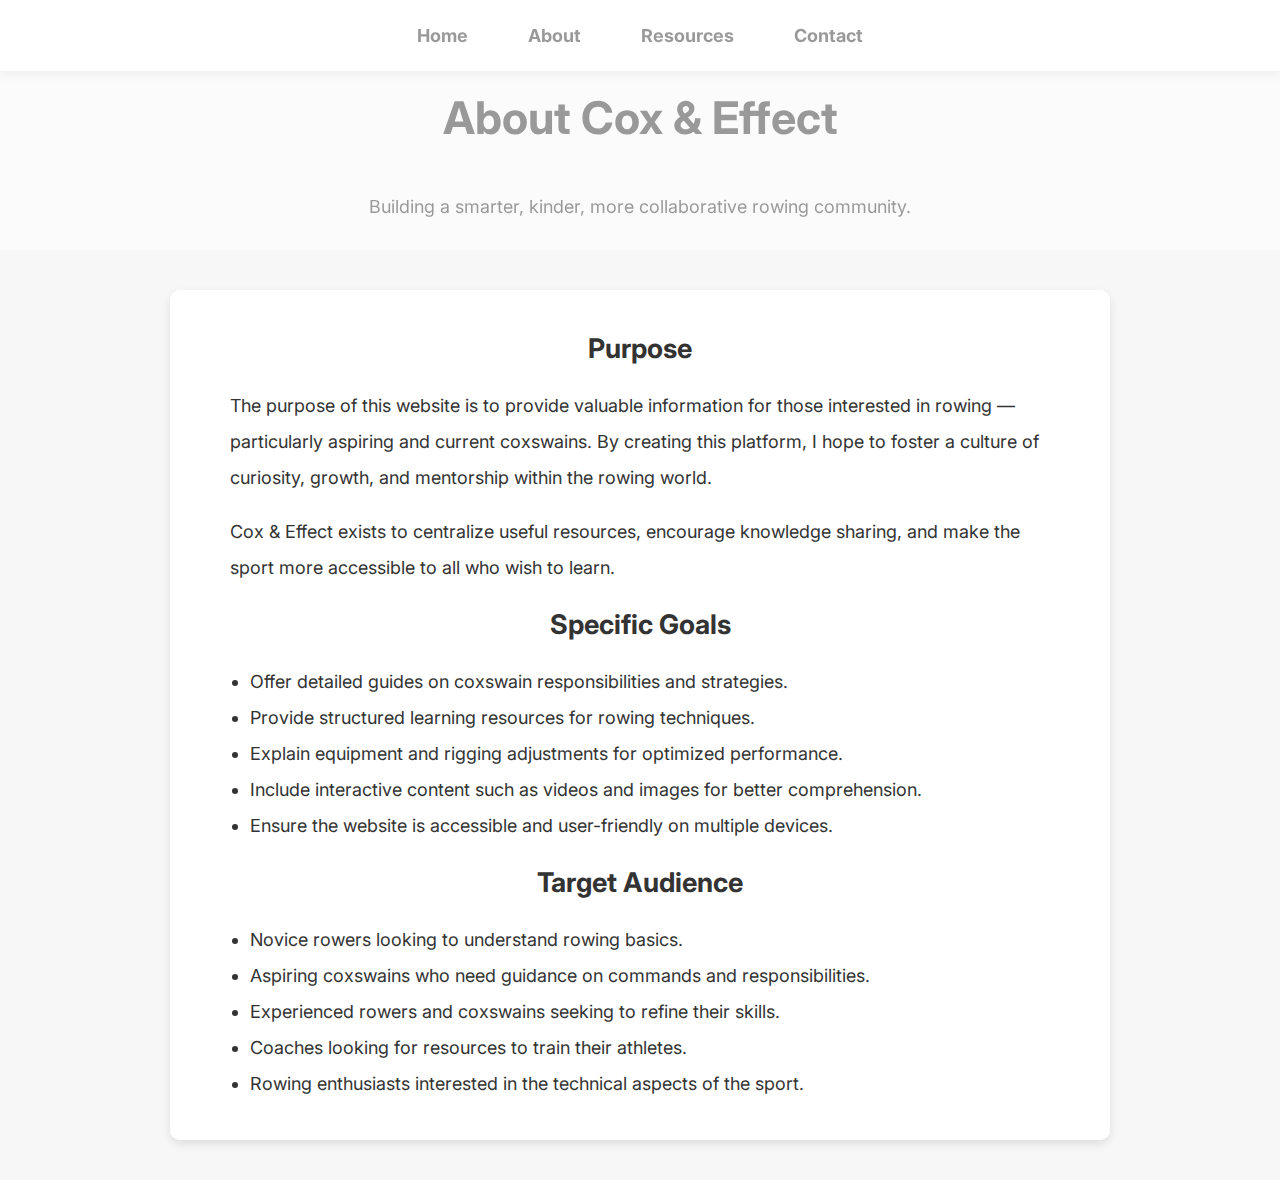
==== about.html @ 3f10d1a4 "Update about.html" ====
<!DOCTYPE html>
<html lang="en">

<head>
    <meta charset="UTF-8">
    <meta name="viewport" content="width=device-width, initial-scale=1.0">
    <meta name="description"
        content="Cox & Effect is a resource hub for rowers and coxswains — providing guides, strategies, and tools to support learning, leadership, and growth in rowing.">
    <title>About | Cox & Effect</title>
    <link href="https://fonts.googleapis.com/css2?family=Inter:wght@300;400;700&display=swap" rel="stylesheet">
    <link rel="stylesheet" href="stylepage.css">
</head>

<body>
    <!-- Navigation Bar -->
    <nav>
        <ul class="nav-list">
            <li><a href="index.html">Home</a></li>
            <li><a href="about.html">About</a></li>
            <li><a href="resources.html">Resources</a></li>
            <li><a href="contact.html">Contact</a></li>
        </ul>
    </nav>

    <!-- Header -->
    <header>
        <h1>About Cox & Effect</h1>
        <p>Building a smarter, kinder, more collaborative rowing community.</p>
    </header>

    <!-- Main Content -->
    <section>
        <h2>Purpose</h2>
        <p style="line-height: 2;">
            The purpose of this website is to provide valuable information for those interested in rowing — particularly aspiring and current coxswains. By creating this platform, I hope to foster a culture of curiosity, growth, and mentorship within the rowing world.
        </p>

        <p style="line-height: 2;">
            Cox & Effect exists to centralize useful resources, encourage knowledge sharing, and make the sport more accessible to all who wish to learn.
        </p>

        <h2>Specific Goals</h2>
        <ul style="line-height: 2; text-align: left; padding-left: 60px;">
            <li>Offer detailed guides on coxswain responsibilities and strategies.</li>
            <li>Provide structured learning resources for rowing techniques.</li>
            <li>Explain equipment and rigging adjustments for optimized performance.</li>
            <li>Include interactive content such as videos and images for better comprehension.</li>
            <li>Ensure the website is accessible and user-friendly on multiple devices.</li>
        </ul>

        <h2>Target Audience</h2>
        <ul style="line-height: 2; text-align: left; padding-left: 60px;">
            <li>Novice rowers looking to understand rowing basics.</li>
            <li>Aspiring coxswains who need guidance on commands and responsibilities.</li>
            <li>Experienced rowers and coxswains seeking to refine their skills.</li>
            <li>Coaches looking for resources to train their athletes.</li>
            <li>Rowing enthusiasts interested in the technical aspects of the sport.</li>
        </ul>
    </section>

</body>

</html>
---- stylepage.css ----
/* GENERAL PAGE STYLING */
body {
    font-family: 'inter';
    font-size: large;
    margin: 0;
    padding: 0;
    background: #f7f7f7; /* Lightened background */
    color: #333; /* Darker text for better readability */
    transition: background 0.3s ease-in-out;
}

/* HEADER STYLING */
header {
    color: #333; /* Darker text for header */
    text-align: center;
    padding-top: 60px;
    padding-bottom: 10px;
    position: relative;
    top: 0;
    left: 0;
    width: 100%;
    height: 100%;
}

header::before {
    content: "";
    position: absolute;
    top: 0;
    left: 0;
    width: 100%;
    height: 100%;
    background: rgba(255, 255, 255, 0.5); /* Lighter overlay */
}

header h1 {
    font-size: 2.5em;
    display: inline-block;
    z-index: 2;
    animation: fadeIn 1.5s ease-in-out;
}

header p {
    z-index: 2;
    animation: fadeIn 1.5s ease-in-out;
}

/* NAVIGATION BAR */
nav {
    background: #ffffff; /* White background for the nav */
    width: 100%;
    position: fixed;
    top: 0;
    left: 0;
    box-shadow: 0px 4px 10px rgba(0, 0, 0, 0.1); /* Lighter shadow */
}

.nav-list {
    list-style: none;
    display: flex;
    justify-content: center;
    gap: 20px;
    padding: 15px;
    margin: 0;
}

.nav-list li {
    display: inline-block;
    padding: 10px 20px;
    transition: all 0.3s ease-in-out;
}

.nav-list li:hover {
    background: #ff8e3b; /* Softer hover effect */
    border-radius: 5px;
    transform: scale(1.05);
}

.nav-list li a {
    color: #333; /* Dark text for links */
    text-decoration: none;
    font-weight: bold;
    transition: color 0.3s ease-in-out;
}

.nav-list li a:hover {
    color: #ffdd57; /* Soft yellow for hover */
}

/* HAMBURGER MENU */
.menu-toggle {
    display: none;
    font-size: 2rem;
    cursor: pointer;
    position: absolute;
    top: 15px;
    right: 20px;
    color: #333; /* Dark color for the menu icon */
}

/* MOBILE RESPONSIVE */
@media screen and (max-width: 768px) {
    .menu-toggle {
        display: block;
    }

    .nav-list {
        display: none;
        flex-direction: column;
        background: #ffffff; /* Light background for the mobile menu */
        width: 100%;
        position: absolute;
        top: 50px;
        left: 0;
        padding: 10px;
    }

    .nav-list li {
        text-align: center;
        padding: 10px;
    }
}

/* GENERAL HEADINGS */
h1, h2, h3 {
    text-align: center;
}

/* MAIN CONTENT STYLING */
section {
    max-width: 900px;
    margin: 40px auto;
    padding: 20px;
    background: rgba(255, 255, 255, 0.9); /* Lighter background for sections */
    border-radius: 10px;
    box-shadow: 0px 4px 10px rgba(0, 0, 0, 0.1); /* Lighter shadow */
    animation: fadeIn 1s ease-in-out;
}

p {
    line-height: 1.6;
    font-size: 18px;
    padding-left: 40px;
    padding-right: 40px;
}

/* MAKES LINKS MORE NOTICEABLE */
.ext-link {
    background: #00bcd4; /* Softer link background */
    color: black;
    border-radius: 5px;
    text-decoration: none;
    padding: 5px 10px;
    line-height: 2;
}

.ext-link:hover {
    background: #ff8e3b; /* Softer hover effect */
    color: #ffdd57;
}

.home-content { 
    text-align: center;
}

.interactive-cards {
    display: flex;
}

/* HOVER EFFECTS FOR SECTIONS */
section:hover {
    transform: scale(1.02);
    transition: all 0.3s ease-in-out;
}

/* INTERACTIVE EXPANDING CONTENT */
.expandable {
    cursor: pointer;
    font-weight: bold;
    color: #ffdd57; /* Lighter accent color */
    text-align: center;
    margin-top: 20px;
    transition: color 0.3s ease-in-out;
}

.expandable:hover {
    color: #e6b800; /* Slightly darker yellow */
}

.hidden-content {
    display: none;
    padding: 10px;
    transition: all 0.3s ease-in-out;
}

.expandable:active + .hidden-content {
    display: block;
}

/* TEAM SECTION STYLING */
.team-container {
    color: black;
    display: flex;
    justify-content: center;
    flex-wrap: wrap;
    gap: 30px;
    size: medium;
}

.team-member {
    text-align: center;
    background: white;
    padding: 20px;
    width: 300px;
    box-shadow: 0px 4px 10px rgba(0, 0, 0, 0.1); /* Lighter shadow */
    border-radius: 10px;
    transition: transform 0.3s ease-in-out;
}

.team-member:hover {
    transform: scale(1.05);
}

.team-image {
    width: 100%;
    max-width: 250px;
    height: auto;
    border-radius: 10px;
    box-shadow: 0px 4px 10px rgba(0, 0, 0, 0.1); /* Lighter shadow */
}

/* TECH HERO IMAGES */
.hero-image {
    width: 100%;
    max-width: 600px;
    display: block;
    margin: 20px auto;
    border-radius: 10px;
    box-shadow: 0px 4px 10px rgba(0, 0, 0, 0.1); /* Lighter shadow */
    transition: transform 0.3s ease-in-out;
}

/* Footer Styling */
footer {
    background-color: #ffffff; /* White background for footer */
    color: #333; /* Dark text for footer */
    text-align: center;
    padding: 15px;
    position: relative;
    margin-top: 40px;
}

footer a {
    color: #ffdd57; /* Softer link color */
    text-decoration: none;
    font-weight: bold;
    transition: color 0.3s ease-in-out;
}

footer a:hover {
    color: #e6b800; /* Darker yellow for hover */
}

/* Button Styles */
button {
    background-color: #ffdd57;
    color: black;
    font-size: 18px;
    padding: 10px 20px;
    border: none;
    border-radius: 5px;
    cursor: pointer;
    transition: all 0.3s ease-in-out;
    font-weight: bold;
}

button:hover {
    background-color: #e6b800;
    transform: scale(1.05);
}

/* Animations */
@keyframes fadeIn {
    from {
        opacity: 0;
        transform: translateY(-10px);
    }
    to {
        opacity: 1;
        transform: translateY(0);
    }
}

.card {
    flex: 1; /* Ensures cards take equal space */
    min-width: 250px; /* Prevents them from becoming too small */
    max-width: 350px; /* Adjust as needed */
    display: flex;
    flex-direction: column;
    justify-content: space-between; /* Keeps content evenly distributed */
    align-items: center;
    text-align: center;
    padding: 20px;
    border-radius: 12px; /* Rounded corners for modern look */
    box-shadow: 0 4px 6px rgba(0, 0, 0, 0.1);
    background-color: #f9f9f9;
    height: 100%; /* Ensures all cards match height */
}
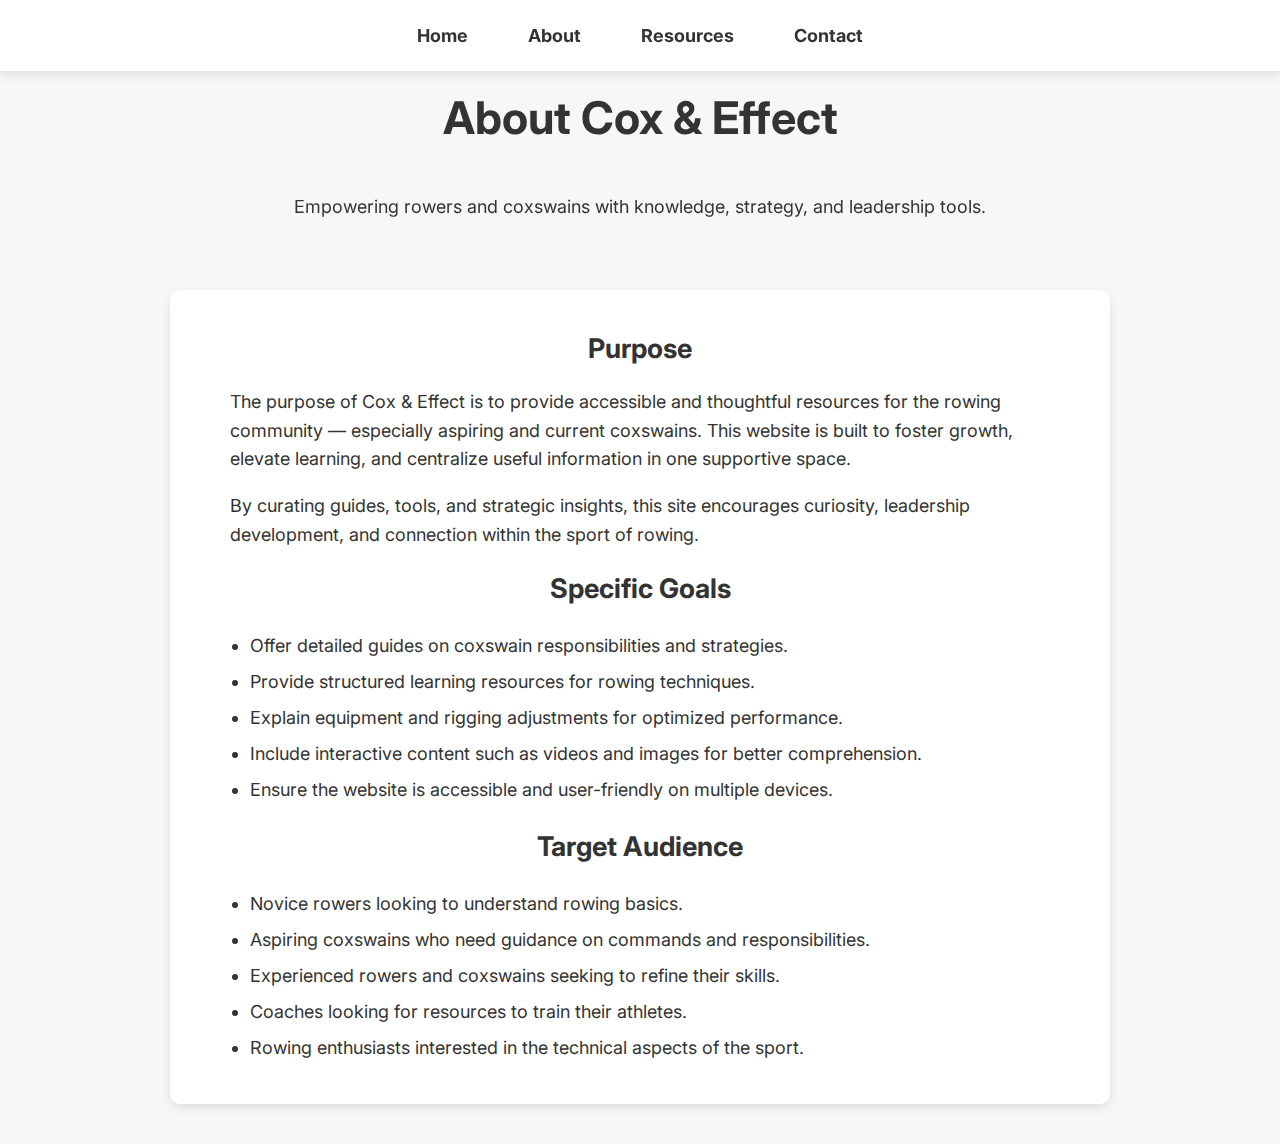
==== commit ffac5379: "Update about.html" ====
--- a/about.html
+++ b/about.html
@@ -1,18 +1,16 @@
 <!DOCTYPE html>
 <html lang="en">
-
 <head>
     <meta charset="UTF-8">
     <meta name="viewport" content="width=device-width, initial-scale=1.0">
-    <meta name="description"
-        content="Cox & Effect is a resource hub for rowers and coxswains — providing guides, strategies, and tools to support learning, leadership, and growth in rowing.">
+    <meta name="description" content="Cox & Effect is a resource hub for rowers and coxswains — providing guides, strategies, and tools to support learning, leadership, and growth in rowing.">
     <title>About | Cox & Effect</title>
     <link href="https://fonts.googleapis.com/css2?family=Inter:wght@300;400;700&display=swap" rel="stylesheet">
     <link rel="stylesheet" href="stylepage.css">
 </head>
 
 <body>
-    <!-- Navigation Bar -->
+
     <nav>
         <ul class="nav-list">
             <li><a href="index.html">Home</a></li>
@@ -22,25 +20,22 @@
         </ul>
     </nav>
 
-    <!-- Header -->
     <header>
         <h1>About Cox & Effect</h1>
-        <p>Building a smarter, kinder, more collaborative rowing community.</p>
+        <p>Empowering rowers and coxswains with knowledge, strategy, and leadership tools.</p>
     </header>
 
-    <!-- Main Content -->
     <section>
         <h2>Purpose</h2>
-        <p style="line-height: 2;">
-            The purpose of this website is to provide valuable information for those interested in rowing — particularly aspiring and current coxswains. By creating this platform, I hope to foster a culture of curiosity, growth, and mentorship within the rowing world.
+        <p>
+            The purpose of Cox & Effect is to provide accessible and thoughtful resources for the rowing community — especially aspiring and current coxswains. This website is built to foster growth, elevate learning, and centralize useful information in one supportive space.
         </p>
-
-        <p style="line-height: 2;">
-            Cox & Effect exists to centralize useful resources, encourage knowledge sharing, and make the sport more accessible to all who wish to learn.
+        <p>
+            By curating guides, tools, and strategic insights, this site encourages curiosity, leadership development, and connection within the sport of rowing.
         </p>
 
         <h2>Specific Goals</h2>
-        <ul style="line-height: 2; text-align: left; padding-left: 60px;">
+        <ul style="text-align: left; padding-left: 60px; line-height: 2;">
             <li>Offer detailed guides on coxswain responsibilities and strategies.</li>
             <li>Provide structured learning resources for rowing techniques.</li>
             <li>Explain equipment and rigging adjustments for optimized performance.</li>
@@ -49,7 +44,7 @@
         </ul>
 
         <h2>Target Audience</h2>
-        <ul style="line-height: 2; text-align: left; padding-left: 60px;">
+        <ul style="text-align: left; padding-left: 60px; line-height: 2;">
             <li>Novice rowers looking to understand rowing basics.</li>
             <li>Aspiring coxswains who need guidance on commands and responsibilities.</li>
             <li>Experienced rowers and coxswains seeking to refine their skills.</li>
@@ -59,5 +54,4 @@
     </section>
 
 </body>
-
 </html>
--- a/stylepage.css
+++ b/stylepage.css
@@ -29,7 +29,6 @@
     left: 0;
     width: 100%;
     height: 100%;
-    background: rgba(255, 255, 255, 0.5); /* Lighter overlay */
 }
 
 header h1 {
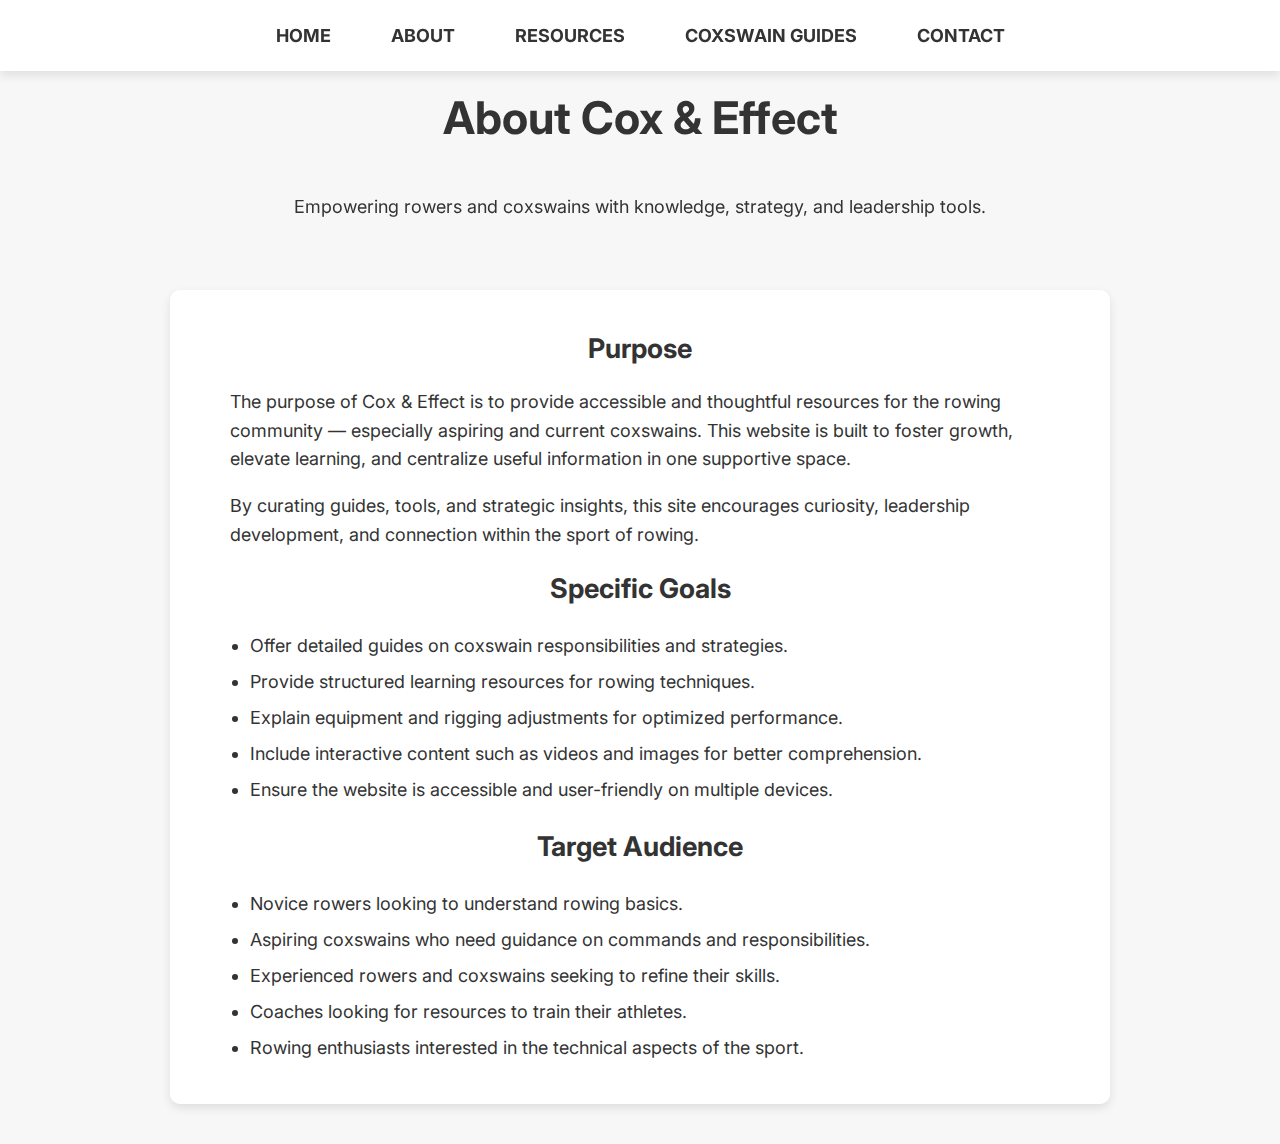
==== commit 86ec806e: "Update about.html" ====
--- a/about.html
+++ b/about.html
@@ -13,10 +13,11 @@
 
     <nav>
         <ul class="nav-list">
-            <li><a href="index.html">Home</a></li>
-            <li><a href="about.html">About</a></li>
-            <li><a href="resources.html">Resources</a></li>
-            <li><a href="contact.html">Contact</a></li>
+            <li><a href="index.html">HOME</a></li>
+            <li><a href="about.html">ABOUT</a></li>
+            <li><a href="in-progress.html">RESOURCES</a></li>
+            <li><a href="in-progress.html">COXSWAIN GUIDES</a></li>
+            <li><a href="in-progress.html">CONTACT</a></li>
         </ul>
     </nav>
 
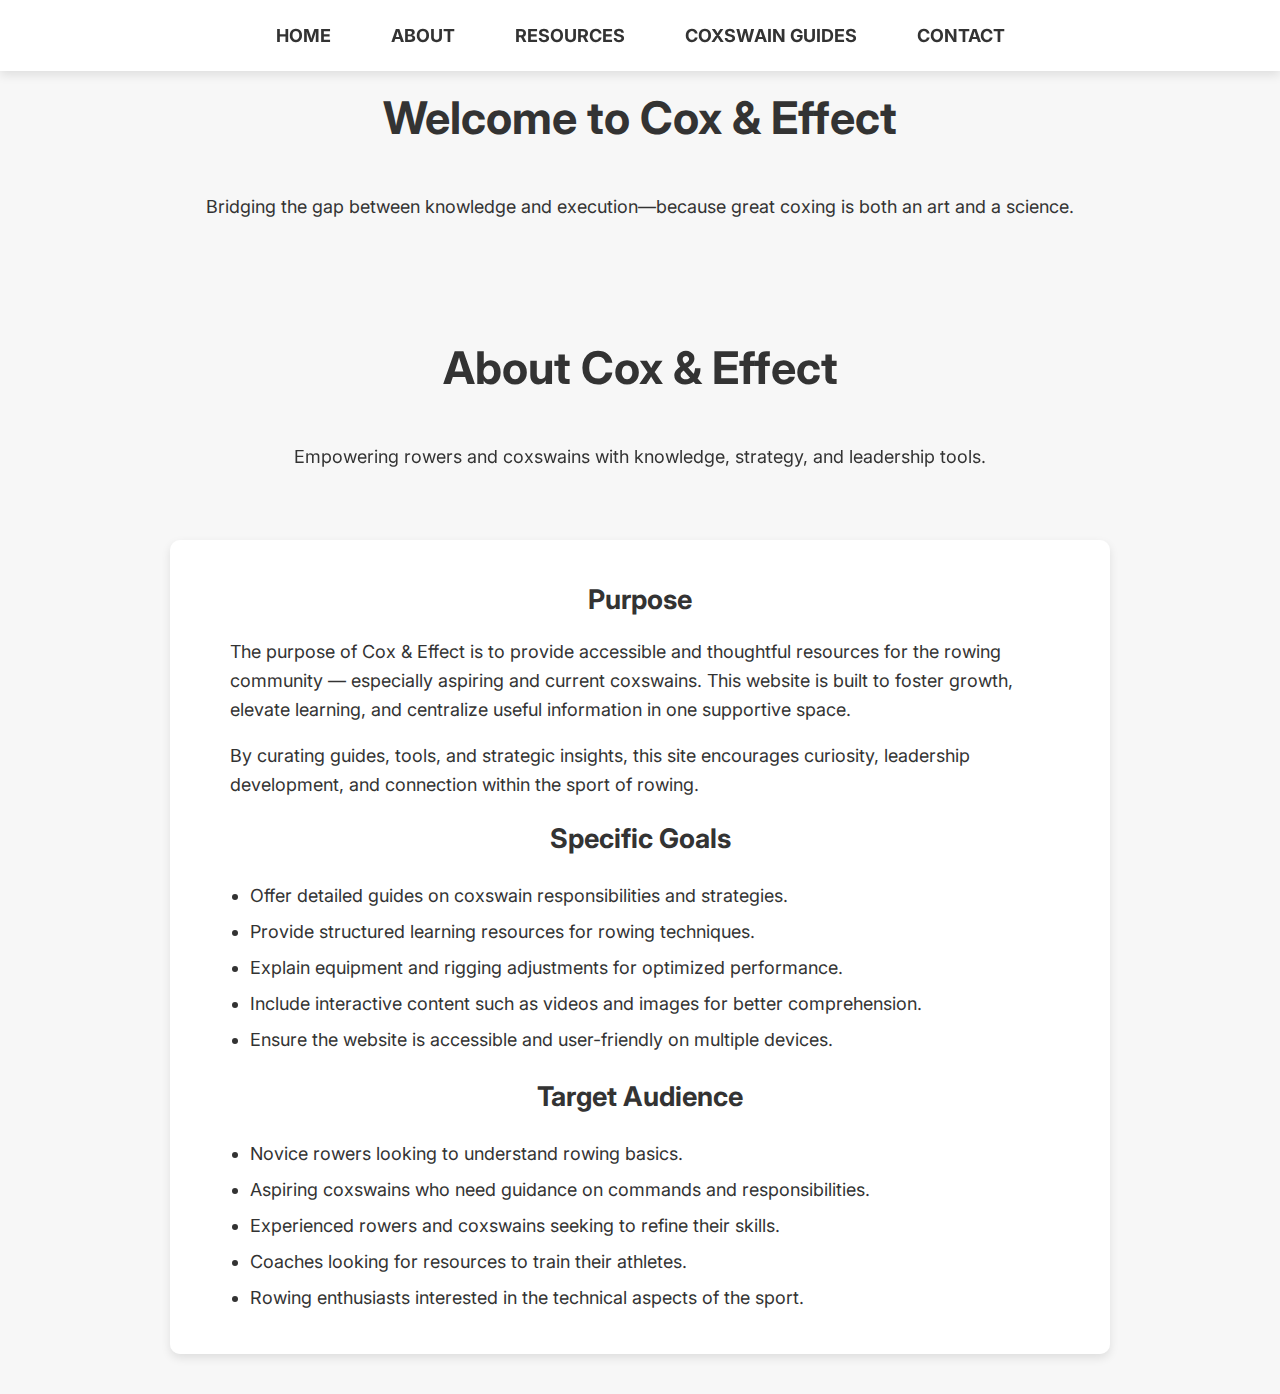
==== commit 0bb4afc0: "Update about.html" ====
--- a/about.html
+++ b/about.html
@@ -11,15 +11,21 @@
 
 <body>
 
+ <header>
     <nav>
         <ul class="nav-list">
             <li><a href="index.html">HOME</a></li>
-            <li><a href="about.html">ABOUT</a></li>
+            <li><a href="in-progress.html">ABOUT</a></li>
             <li><a href="in-progress.html">RESOURCES</a></li>
             <li><a href="in-progress.html">COXSWAIN GUIDES</a></li>
             <li><a href="in-progress.html">CONTACT</a></li>
         </ul>
     </nav>
+
+    <!-- Welcome Section -->
+    <h1>Welcome to Cox & Effect</h1>
+    <p>Bridging the gap between knowledge and execution—because great coxing is both an art and a science.</p>
+</header>
 
     <header>
         <h1>About Cox & Effect</h1>
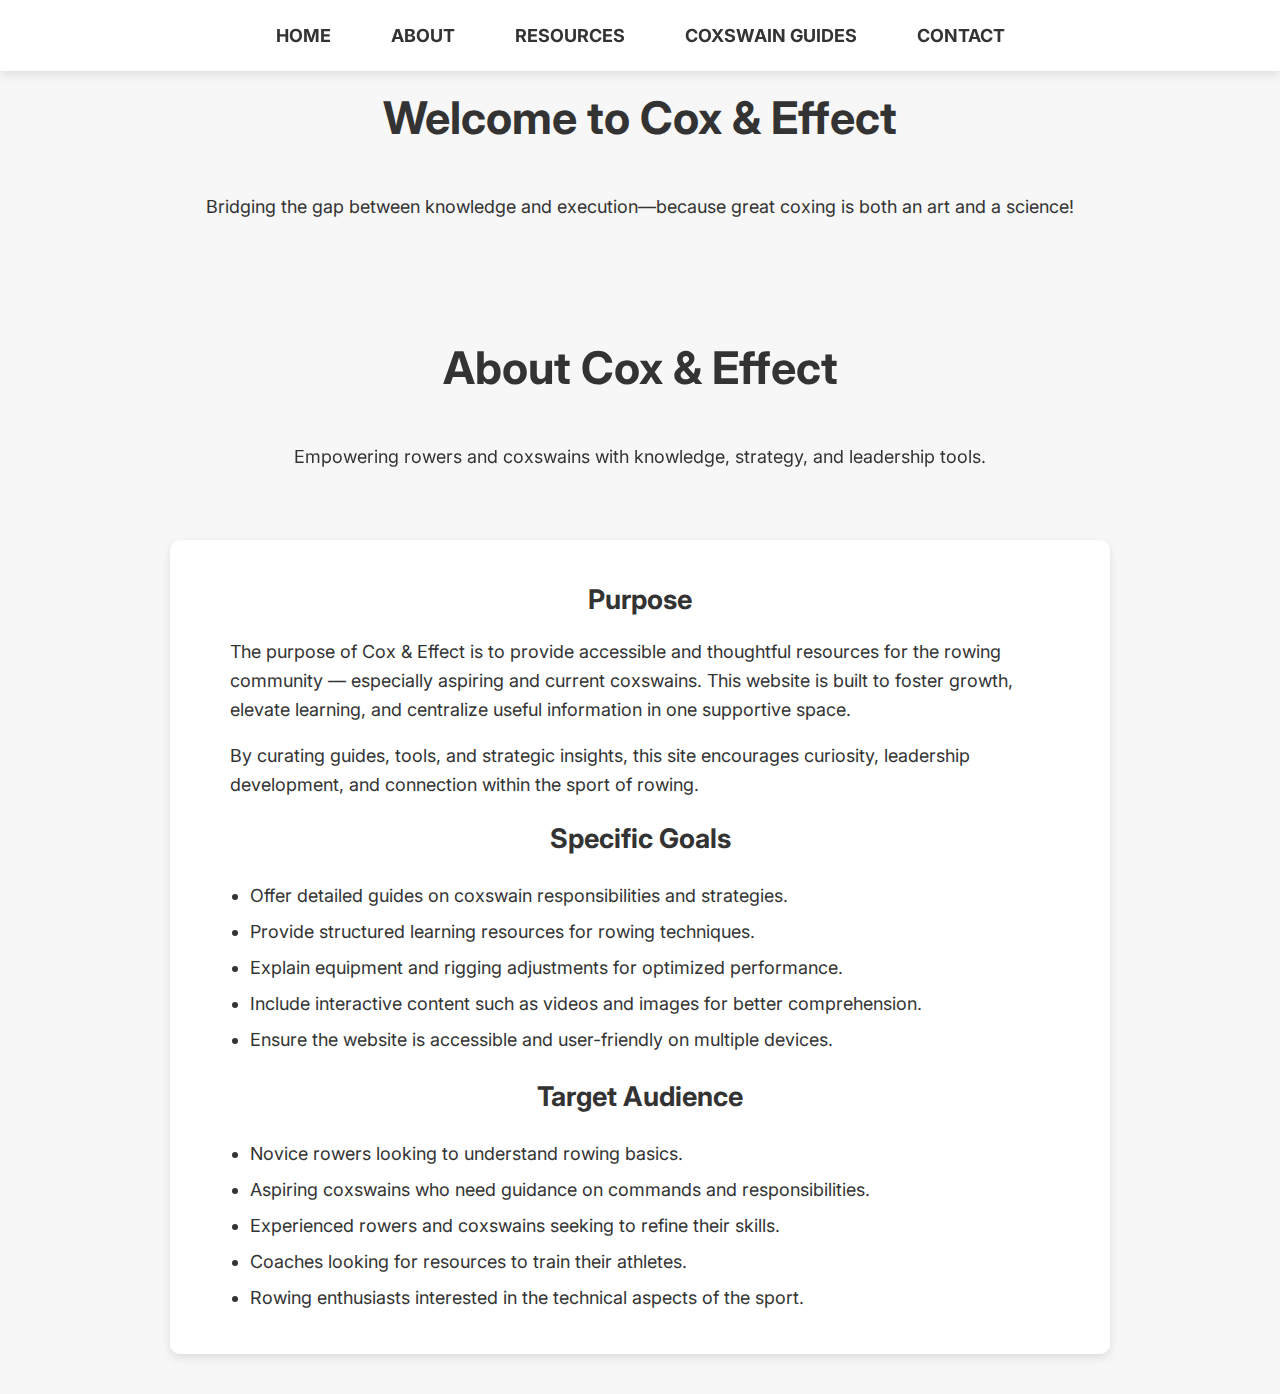
==== commit d7a0137f: "Update about.html" ====
--- a/about.html
+++ b/about.html
@@ -15,16 +15,16 @@
     <nav>
         <ul class="nav-list">
             <li><a href="index.html">HOME</a></li>
-            <li><a href="in-progress.html">ABOUT</a></li>
-            <li><a href="in-progress.html">RESOURCES</a></li>
-            <li><a href="in-progress.html">COXSWAIN GUIDES</a></li>
+            <li><a href="about.html">ABOUT</a></li>
+            <li><a href="resources.html">RESOURCES</a></li>
+            <li><a href="coxswainguide.html">COXSWAIN GUIDES</a></li>
             <li><a href="in-progress.html">CONTACT</a></li>
         </ul>
     </nav>
 
     <!-- Welcome Section -->
     <h1>Welcome to Cox & Effect</h1>
-    <p>Bridging the gap between knowledge and execution—because great coxing is both an art and a science.</p>
+    <p>Bridging the gap between knowledge and execution—because great coxing is both an art and a science!</p>
 </header>
 
     <header>
